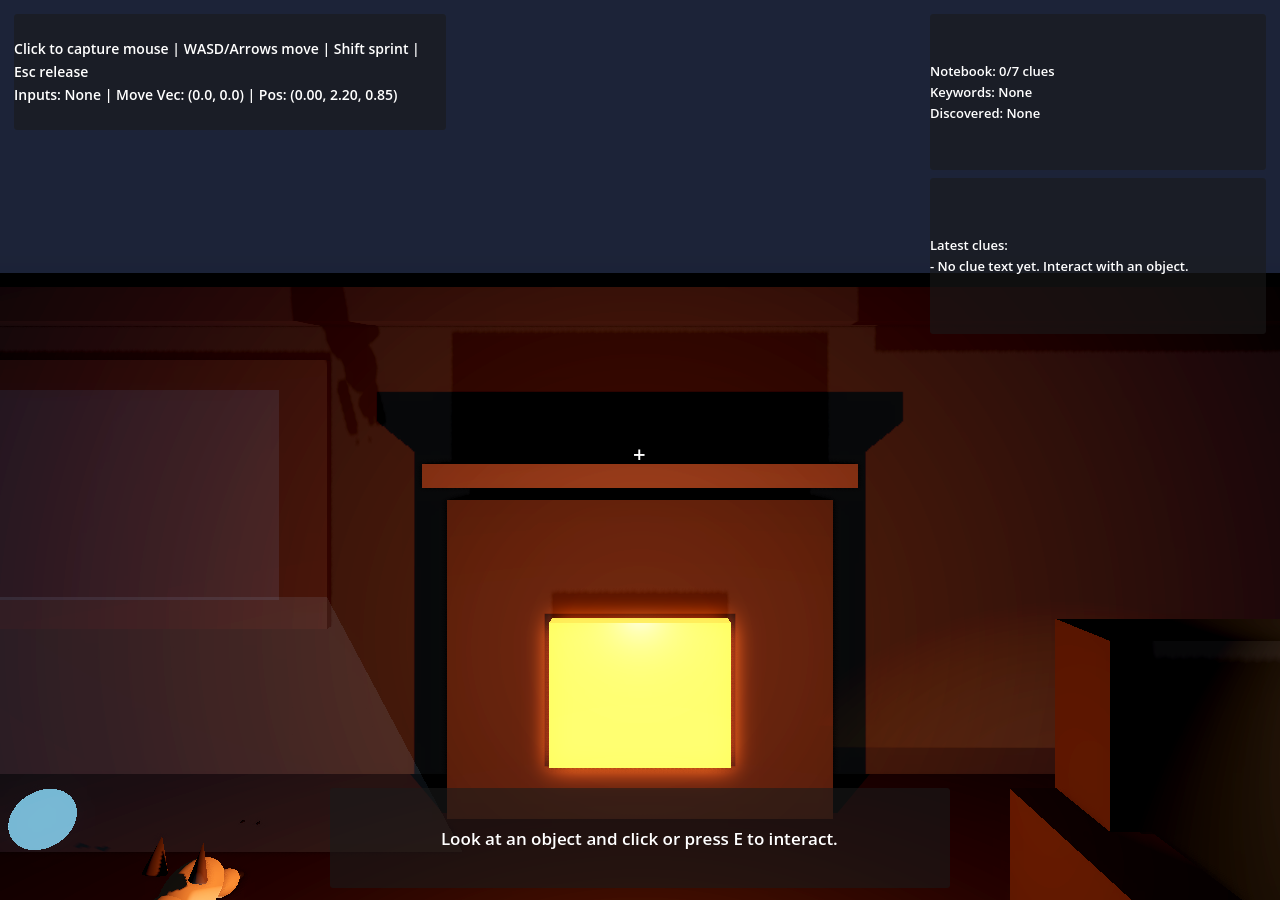
==== docs/index.html @ a1ed8884 "chore(pages): add docs web export for GitHub Pages Add the current Godot web export artifacts under " ====
<!DOCTYPE html>
<html lang="en">
	<head>
		<meta charset="utf-8">
		<meta name="viewport" content="width=device-width, user-scalable=no, initial-scale=1.0">
		<title>Uncle Roger Estate Prototype</title>
		<style>
html, body, #canvas {
	margin: 0;
	padding: 0;
	border: 0;
}

body {
	color: white;
	background-color: black;
	overflow: hidden;
	touch-action: none;
}

#canvas {
	display: block;
}

#canvas:focus {
	outline: none;
}

#status, #status-splash, #status-progress {
	position: absolute;
	left: 0;
	right: 0;
}

#status, #status-splash {
	top: 0;
	bottom: 0;
}

#status {
	background-color: #242424;
	display: flex;
	flex-direction: column;
	justify-content: center;
	align-items: center;
	visibility: hidden;
}

#status-splash {
	max-height: 100%;
	max-width: 100%;
	margin: auto;
}

#status-splash.show-image--false {
	display: none;
}

#status-splash.fullsize--true {
	height: 100%;
	width: 100%;
	object-fit: contain;
}

#status-splash.use-filter--false {
	image-rendering: pixelated;
}

#status-progress, #status-notice {
	display: none;
}

#status-progress {
	bottom: 10%;
	width: 50%;
	margin: 0 auto;
}

#status-notice {
	background-color: #5b3943;
	border-radius: 0.5rem;
	border: 1px solid #9b3943;
	color: #e0e0e0;
	font-family: 'Noto Sans', 'Droid Sans', Arial, sans-serif;
	line-height: 1.3;
	margin: 0 2rem;
	overflow: hidden;
	padding: 1rem;
	text-align: center;
	z-index: 1;
}
		</style>
		<link id="-gd-engine-icon" rel="icon" type="image/png" href="index.icon.png" />
<link rel="apple-touch-icon" href="index.apple-touch-icon.png"/>

	</head>
	<body>
		<canvas id="canvas">
			Your browser does not support the canvas tag.
		</canvas>

		<noscript>
			Your browser does not support JavaScript.
		</noscript>

		<div id="status">
			<img id="status-splash" class="show-image--true fullsize--true use-filter--true" src="index.png" alt="">
			<progress id="status-progress"></progress>
			<div id="status-notice"></div>
		</div>

		<script src="index.js"></script>
		<script>
const GODOT_CONFIG = {"args":[],"canvasResizePolicy":2,"emscriptenPoolSize":8,"ensureCrossOriginIsolationHeaders":true,"executable":"index","experimentalVK":false,"fileSizes":{"index.pck":276012,"index.wasm":39514754},"focusCanvas":true,"gdextensionLibs":[],"godotPoolSize":4};
const GODOT_THREADS_ENABLED = false;
const engine = new Engine(GODOT_CONFIG);

(function () {
	const statusOverlay = document.getElementById('status');
	const statusProgress = document.getElementById('status-progress');
	const statusNotice = document.getElementById('status-notice');

	let initializing = true;
	let statusMode = '';

	function setStatusMode(mode) {
		if (statusMode === mode || !initializing) {
			return;
		}
		if (mode === 'hidden') {
			statusOverlay.remove();
			initializing = false;
			return;
		}
		statusOverlay.style.visibility = 'visible';
		statusProgress.style.display = mode === 'progress' ? 'block' : 'none';
		statusNotice.style.display = mode === 'notice' ? 'block' : 'none';
		statusMode = mode;
	}

	function setStatusNotice(text) {
		while (statusNotice.lastChild) {
			statusNotice.removeChild(statusNotice.lastChild);
		}
		const lines = text.split('\n');
		lines.forEach((line) => {
			statusNotice.appendChild(document.createTextNode(line));
			statusNotice.appendChild(document.createElement('br'));
		});
	}

	function displayFailureNotice(err) {
		console.error(err);
		if (err instanceof Error) {
			setStatusNotice(err.message);
		} else if (typeof err === 'string') {
			setStatusNotice(err);
		} else {
			setStatusNotice('An unknown error occurred.');
		}
		setStatusMode('notice');
		initializing = false;
	}

	const missing = Engine.getMissingFeatures({
		threads: GODOT_THREADS_ENABLED,
	});

	if (missing.length !== 0) {
		if (GODOT_CONFIG['serviceWorker'] && GODOT_CONFIG['ensureCrossOriginIsolationHeaders'] && 'serviceWorker' in navigator) {
			let serviceWorkerRegistrationPromise;
			try {
				serviceWorkerRegistrationPromise = navigator.serviceWorker.getRegistration();
			} catch (err) {
				serviceWorkerRegistrationPromise = Promise.reject(new Error('Service worker registration failed.'));
			}
			// There's a chance that installing the service worker would fix the issue
			Promise.race([
				serviceWorkerRegistrationPromise.then((registration) => {
					if (registration != null) {
						return Promise.reject(new Error('Service worker already exists.'));
					}
					return registration;
				}).then(() => engine.installServiceWorker()),
				// For some reason, `getRegistration()` can stall
				new Promise((resolve) => {
					setTimeout(() => resolve(), 2000);
				}),
			]).then(() => {
				// Reload if there was no error.
				window.location.reload();
			}).catch((err) => {
				console.error('Error while registering service worker:', err);
			});
		} else {
			// Display the message as usual
			const missingMsg = 'Error\nThe following features required to run Godot projects on the Web are missing:\n';
			displayFailureNotice(missingMsg + missing.join('\n'));
		}
	} else {
		setStatusMode('progress');
		engine.startGame({
			'onProgress': function (current, total) {
				if (current > 0 && total > 0) {
					statusProgress.value = current;
					statusProgress.max = total;
				} else {
					statusProgress.removeAttribute('value');
					statusProgress.removeAttribute('max');
				}
			},
		}).then(() => {
			setStatusMode('hidden');
		}, displayFailureNotice);
	}
}());
		</script>
	</body>
</html>
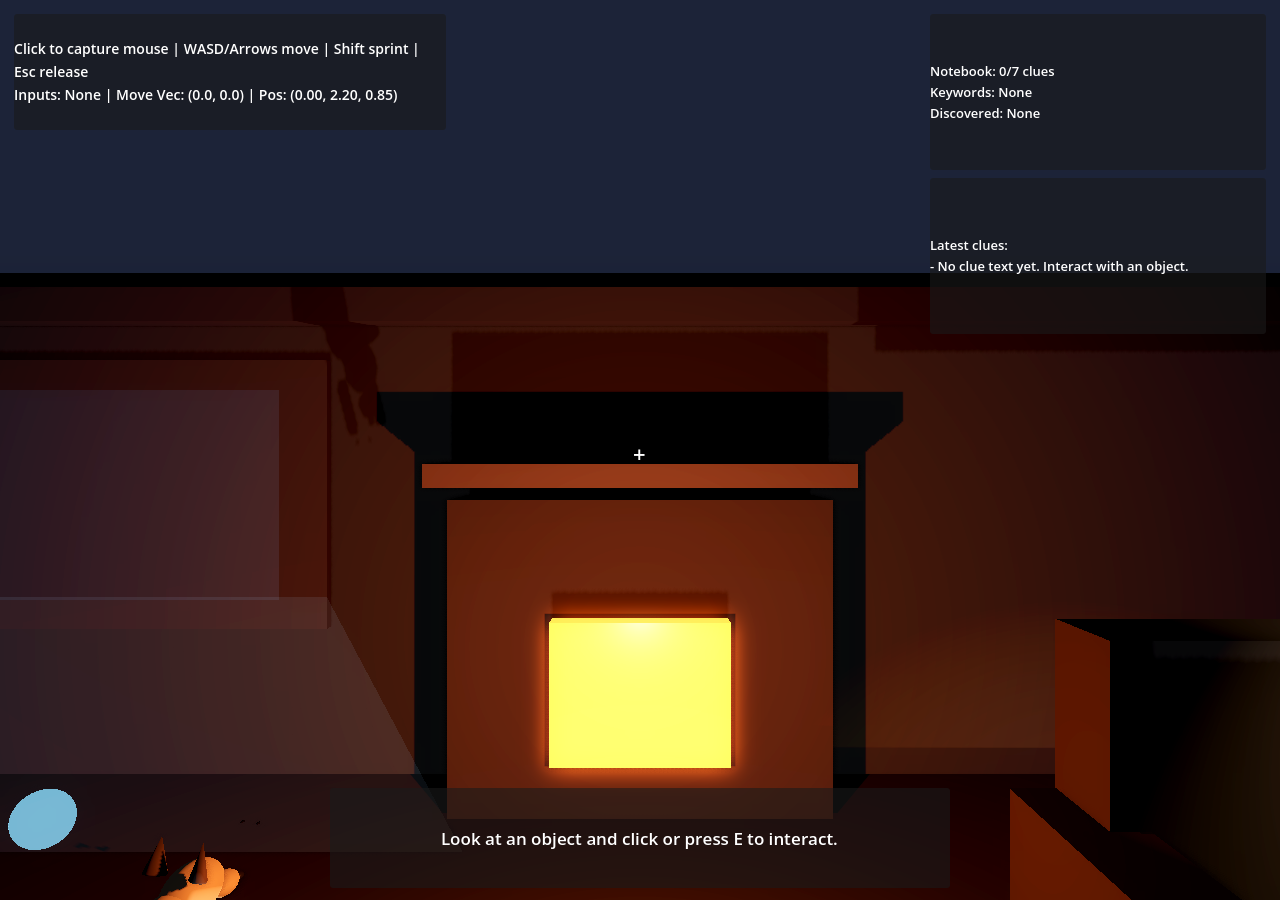
==== commit e3686e02: "feat(mobile): add touch controls and publish updated web build Add touchscreen-first controls for mo" ====
--- a/docs/index.html
+++ b/docs/index.html
@@ -111,7 +111,7 @@
 
 		<script src="index.js"></script>
 		<script>
-const GODOT_CONFIG = {"args":[],"canvasResizePolicy":2,"emscriptenPoolSize":8,"ensureCrossOriginIsolationHeaders":true,"executable":"index","experimentalVK":false,"fileSizes":{"index.pck":276012,"index.wasm":39514754},"focusCanvas":true,"gdextensionLibs":[],"godotPoolSize":4};
+const GODOT_CONFIG = {"args":[],"canvasResizePolicy":2,"emscriptenPoolSize":8,"ensureCrossOriginIsolationHeaders":true,"executable":"index","experimentalVK":false,"fileSizes":{"index.pck":280124,"index.wasm":39514754},"focusCanvas":true,"gdextensionLibs":[],"godotPoolSize":4};
 const GODOT_THREADS_ENABLED = false;
 const engine = new Engine(GODOT_CONFIG);
 
